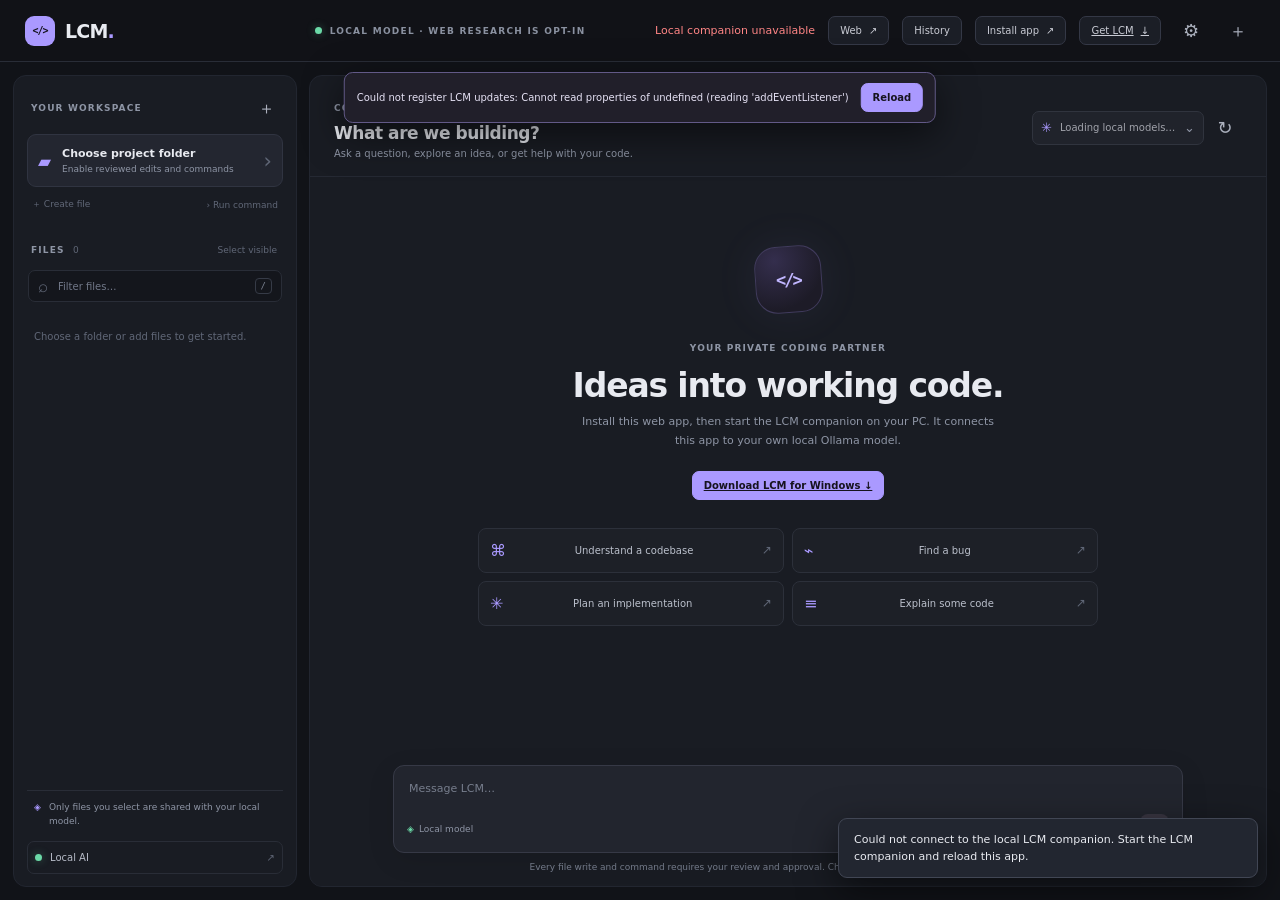
==== source/web/index.html @ 871448e9 "Publish LCM installation app Co-authored-by: Copilot App <223556219+Copilot@users.noreply.github.com" ====
<!doctype html>
<html lang="en">
  <head>
    <meta charset="utf-8">
    <meta name="viewport" content="width=device-width, initial-scale=1">
    <meta name="theme-color" content="#111318">
    <meta name="coder-token" content="__CODER_TOKEN__">
    <meta name="coder-version" content="2.6.0">
    <meta name="description" content="Install Local Coding Models (LCM), a private coding assistant that connects to Ollama on your own computer.">
    <title>Local Coding Models (LCM) — Local AI coding assistant</title>
    <link rel="icon" href="./icon.svg?v=2.6.0" type="image/svg+xml">
    <link rel="manifest" href="./manifest.webmanifest?v=2.6.0">
    <link rel="stylesheet" href="./styles.css?v=2.6.0">
    <script src="./app.js?v=2.6.0" defer></script>
  </head>
  <body>
    <div class="app-shell">
      <header class="topbar">
        <a class="brand" href="./" aria-label="Local Coding Models home">
          <span class="brand-mark" aria-hidden="true">&lt;/&gt;</span>
          <span>LCM<span class="brand-dot">.</span></span>
        </a>
        <div class="topbar-center"><span class="local-indicator"></span> LOCAL MODEL · WEB RESEARCH IS OPT-IN</div>
        <div class="topbar-actions">
          <span id="connection-label" class="connection-label">Connecting to Ollama…</span>
          <button id="web-button" class="button button-quiet" type="button">Web <span aria-hidden="true">↗</span></button>
          <button id="history-button" class="button button-quiet" type="button">History</button>
          <button id="install-button" class="button button-quiet install-button">Install app <span aria-hidden="true">↗</span></button>
          <a class="button button-quiet companion-download" href="https://vflzx.github.io/local-coding-models/downloads/LCM-2.6.0-Windows.zip">Get LCM <span aria-hidden="true">↓</span></a>
          <button id="settings-button" class="icon-button" title="Settings" aria-label="Settings">⚙</button>
          <button id="new-chat-button" class="icon-button" title="Start a new chat" aria-label="Start a new chat">＋</button>
        </div>
      </header>
      <div id="update-banner" class="update-banner" role="status" aria-live="polite" hidden>
        <span id="update-message">LCM update available.</span>
        <button id="update-action" class="button button-primary" type="button">Reload</button>
      </div>

      <main class="workspace">
        <aside class="sidebar">
          <div class="sidebar-heading">
            <span class="eyebrow">YOUR WORKSPACE</span>
            <button id="add-files-button" class="icon-button subtle" title="Add files" aria-label="Add files">＋</button>
          </div>
          <button id="open-project-button" class="project-button">
            <span class="folder-icon" aria-hidden="true">▰</span>
            <span><strong>Choose project folder</strong><small>Enable reviewed edits and commands</small></span>
            <span class="chevron" aria-hidden="true">›</span>
          </button>
          <input id="files-input" type="file" multiple hidden>
          <div id="project-name" class="project-name" hidden></div>
          <div class="project-actions">
            <button id="create-file-button" class="text-button" disabled>＋ Create file</button>
            <button id="run-command-button" class="text-button" disabled>› Run command</button>
          </div>
          <div class="file-toolbar">
            <span class="eyebrow">FILES <span id="file-total" class="count-pill">0</span></span>
            <button id="select-visible-button" class="text-button" disabled>Select visible</button>
          </div>
          <label class="search-box">
            <span aria-hidden="true">⌕</span>
            <input id="file-search" type="search" placeholder="Filter files…" autocomplete="off">
            <kbd>/</kbd>
          </label>
          <div id="file-list" class="file-list" aria-label="Project files">
            <div class="empty-files">Choose a folder or add files to get started.</div>
          </div>
          <div class="sidebar-bottom">
            <div class="context-note"><span class="lock-icon" aria-hidden="true">◈</span><span id="context-status">Only files you select are shared with your local model.</span></div>
            <button id="local-info-button" class="local-info-button"><span class="green-dot"></span> Local AI <span class="info-arrow">↗</span></button>
          </div>
        </aside>

        <section class="chat-panel" aria-label="Local Coding Models chat">
          <div class="chat-header">
            <div>
              <span class="eyebrow">CODING SESSION</span>
              <h1>What are we building?</h1>
              <p>Ask a question, explore an idea, or get help with your code.</p>
            </div>
            <div class="model-controls">
              <label class="model-picker-wrap">
                <span class="model-symbol" aria-hidden="true">✳</span>
                <select id="model-select" aria-label="Local Ollama model" disabled>
                  <option value="">Loading local models…</option>
                </select>
                <span class="select-chevron" aria-hidden="true">⌄</span>
              </label>
              <button id="refresh-models-button" class="icon-button" title="Refresh models" aria-label="Refresh models">↻</button>
            </div>
          </div>

          <div id="conversation" class="conversation" aria-live="polite">
            <div id="welcome-card" class="welcome-card">
              <div class="welcome-orbit"><span>&lt;/&gt;</span></div>
              <span class="eyebrow">YOUR PRIVATE CODING PARTNER</span>
              <h2>Ideas into working code.</h2>
              <p>Install this web app, then start the LCM companion on your PC. It connects this app to your own local Ollama model.</p>
              <a class="button button-primary companion-cta" href="https://vflzx.github.io/local-coding-models/downloads/LCM-2.6.0-Windows.zip">Download LCM for Windows ↓</a>
              <div class="suggestion-grid">
                <button class="suggestion" data-prompt="Help me understand this codebase.">⌘ <span>Understand a codebase</span><b>↗</b></button>
                <button class="suggestion" data-prompt="Review the selected files for potential bugs.">⌁ <span>Find a bug</span><b>↗</b></button>
                <button class="suggestion" data-prompt="Help me design a solution for this problem.">✳ <span>Plan an implementation</span><b>↗</b></button>
                <button class="suggestion" data-prompt="Explain this code step by step.">≡ <span>Explain some code</span><b>↗</b></button>
              </div>
            </div>
            <div id="messages" class="messages"></div>
          </div>

          <div class="composer-wrap">
            <form id="composer" class="composer">
              <textarea id="prompt-input" rows="1" placeholder="Message LCM…" aria-label="Message LCM"></textarea>
              <div class="composer-footer">
                <div class="composer-hints">
                  <span id="selected-count" class="selected-count" hidden></span>
                  <span class="privacy-hint"><span class="tiny-lock">◈</span> Local model</span>
                </div>
                <div class="composer-actions">
                  <span class="enter-hint">Enter to send <kbd>↵</kbd></span>
                  <button id="send-button" class="send-button" type="submit" aria-label="Send message" disabled><span>↑</span></button>
                </div>
              </div>
            </form>
            <p class="safety-note">Every file write and command requires your review and approval. Chat replies never run commands automatically.</p>
          </div>
        </section>
      </main>
      <div id="toast" class="toast" role="status" aria-live="polite"></div>

      <dialog id="install-dialog" class="dialog-card">
        <form method="dialog" class="dialog-close-row"><button class="icon-button" aria-label="Close">×</button></form>
        <div class="dialog-icon">↗</div><span class="eyebrow">INSTALL LCM</span>
        <h2>Local Coding Models, on your desktop.</h2>
        <p>In Microsoft Edge or Google Chrome, choose <strong>Install LCM</strong> in the address bar, or open the browser menu and select <strong>Install Local Coding Models</strong> / <strong>Install page as app</strong>. This installs the web interface from GitHub Pages.</p>
        <p>Chat, project access, and Ollama require the <a href="https://vflzx.github.io/local-coding-models/downloads/LCM-2.6.0-Windows.zip">LCM local companion</a> running on your own PC. The companion opens this app with a temporary local connection setting.</p>
        <button class="button button-primary dialog-done" value="close">Got it</button>
      </dialog>

      <dialog id="local-dialog" class="dialog-card">
        <form method="dialog" class="dialog-close-row"><button class="icon-button" aria-label="Close">×</button></form>
        <div class="dialog-icon local-dialog-icon">◈</div><span class="eyebrow">PRIVATE BY DESIGN</span>
        <h2>Your AI stays on this device.</h2>
        <p>This GitHub Pages app connects to the LCM companion running on your own computer, which talks to local Ollama. Download and start the companion before using chat or project features. Selected files go only to your local model.</p>
        <p><a href="https://vflzx.github.io/local-coding-models/downloads/LCM-2.6.0-Windows.zip">Download the free LCM Windows companion</a></p>
        <div class="local-status-card"><span class="green-dot"></span><span>Local browser app</span><strong>127.0.0.1</strong></div>
        <div class="local-status-card"><span class="green-dot"></span><span>Model connection</span><strong>Ollama</strong></div>
        <button class="button button-primary dialog-done" value="close">Sounds good</button>
      </dialog>

      <dialog id="unlock-dialog" class="dialog-card unlock-dialog">
        <form method="dialog" class="dialog-close-row"><button class="icon-button" aria-label="Close">×</button></form>
        <div class="dialog-icon">✳</div><span class="eyebrow">LOCAL UNLOCK</span>
        <h2>Enable expanded context</h2>
        <p>Enter your local unlock code. Your code is verified on this device and is never sent to Ollama.</p>
        <form id="unlock-form">
          <input id="unlock-input" type="password" autocomplete="off" placeholder="Enter code" required>
          <p id="unlock-error" class="unlock-error" hidden></p>
          <button class="button button-primary dialog-done" type="submit">Unlock context</button>
        </form>
      </dialog>

      <dialog id="settings-dialog" class="dialog-card settings-dialog">
        <form method="dialog" class="dialog-close-row"><button class="icon-button" aria-label="Close settings">×</button></form>
        <div class="dialog-icon">⚙</div><span class="eyebrow">LCM SETTINGS</span>
        <h2>Settings</h2>
        <section class="settings-section">
          <h3>GitHub profile</h3>
          <p>Connect with GitHub’s OAuth device flow to show your profile in this local session. This does not create or sign you into an LCM account and does not grant repository access. LCM never asks for your GitHub password or retains an access token. Sign-in traffic goes to GitHub.com; model requests and selected files remain local. Disconnect clears the local profile label; revoke the OAuth App in <a href="https://github.com/settings/applications" target="_blank" rel="noopener noreferrer">GitHub settings</a> to revoke authorization.</p>
          <label class="field-label" for="github-client-id">GitHub OAuth App client ID</label>
          <input id="github-client-id" autocomplete="off" spellcheck="false" placeholder="Public client ID (not a secret)">
          <p id="github-setup-note" class="settings-status">Use an OAuth App with device flow enabled. Create one in <a href="https://github.com/settings/developers" target="_blank" rel="noopener noreferrer">GitHub Developer settings</a>; enter only its public client ID here. If LCM is preconfigured, you can connect without entering this value.</p>
          <label class="github-email-consent"><input id="github-email-consent" type="checkbox"> Also share my primary verified GitHub email for this local session (adds the <code>user:email</code> permission).</label>
          <div class="settings-actions">
            <button id="github-connect-button" class="button button-primary" type="button">Connect GitHub</button>
            <button id="github-disconnect-button" class="button" type="button" hidden>Disconnect</button>
          </div>
          <p id="github-status" class="settings-status" role="status">No GitHub profile linked.</p>
          <div id="github-device-step" class="github-device-step" hidden>
            <p>Open GitHub’s official verification page and enter this one-time code:</p>
            <code id="github-user-code" class="github-user-code"></code>
            <a id="github-verify-link" class="button" href="https://github.com/login/device" target="_blank" rel="noopener noreferrer">Open GitHub verification ↗</a>
            <button id="github-cancel-button" class="text-button" type="button">Cancel sign-in</button>
          </div>
        </section>
        <section class="settings-section">
          <h3>Plans</h3>
          <div class="plan-card">
            <div><strong>More storage</strong><small>USD $7 monthly</small></div>
            <button class="button" type="button" disabled>Checkout unavailable</button>
          </div>
          <div class="plan-card">
            <div><strong>Infinite plan</strong><small>USD $25 one-time. Removes LCM's app-side context limits; the selected model and device still impose limits.</small></div>
            <button class="button" type="button" disabled>Checkout unavailable</button>
          </div>
          <p class="settings-status">Payments are not configured. No checkout or payment collection is active.</p>
        </section>
        <section class="settings-section">
          <h3>Redeem a local plan code</h3>
          <p>Codes are checked and saved on this device. Expanded context does not increase your model's context window or hardware capacity.</p>
          <form id="settings-unlock-form" class="settings-actions">
            <input id="settings-unlock-input" type="password" autocomplete="off" placeholder="Enter code" required>
            <button class="button button-primary" type="submit">Redeem</button>
          </form>
          <p id="settings-unlock-status" class="settings-status" role="status">No expanded-context code redeemed.</p>
        </section>
      </dialog>

      <dialog id="history-dialog" class="dialog-card settings-dialog">
        <form method="dialog" class="dialog-close-row"><button class="icon-button" aria-label="Close history">×</button></form>
        <div class="dialog-icon">◷</div><span class="eyebrow">ON THIS DEVICE</span>
        <h2>Chats &amp; projects</h2>
        <p>Chat transcripts and recent project paths are saved locally in this browser. Project files stay in their folders; selected file and web-page contents are not copied into chat history.</p>
        <section class="settings-section">
          <h3>Recent chats</h3>
          <div id="chat-history-list" class="history-list"></div>
        </section>
        <section class="settings-section">
          <h3>Recent projects</h3>
          <div id="recent-project-list" class="history-list"></div>
        </section>
      </dialog>

      <dialog id="web-dialog" class="dialog-card settings-dialog web-dialog">
        <form method="dialog" class="dialog-close-row"><button class="icon-button" aria-label="Close web research">×</button></form>
        <div class="dialog-icon">⌕</div><span class="eyebrow">WEB RESEARCH · READ ONLY</span>
        <h2>Search the web</h2>
        <p>Search queries go to DuckDuckGo, and pages you choose to read are fetched from their websites. This is external internet traffic; prompts and Ollama inference stay local. LCM only reads public HTTPS pages: it does not click page controls, submit forms, run page scripts, or sign in to websites.</p>
        <form id="web-search-form" class="web-search-form">
          <input id="web-search-input" autocomplete="off" placeholder="Search public web pages" aria-label="Web search query" required>
          <button id="web-search-submit" class="button button-primary" type="submit">Search</button>
        </form>
        <p id="web-status" class="settings-status" role="status">Search only when you press Search.</p>
        <div id="web-results" class="web-results"></div>
        <section id="web-reader" class="web-reader" hidden>
          <div class="web-reader-header">
            <div><h3 id="web-page-title"></h3><a id="web-page-url" target="_blank" rel="noopener noreferrer"></a></div>
            <label class="web-context-toggle"><input id="web-include-checkbox" type="checkbox"> Include in chat context</label>
          </div>
          <pre id="web-page-content" class="web-page-content"></pre>
        </section>
      </dialog>

      <dialog id="file-dialog" class="dialog-card editor-dialog">
        <form method="dialog" class="dialog-close-row"><button class="icon-button" aria-label="Close">×</button></form>
        <div class="dialog-icon">✎</div><span class="eyebrow">PROJECT FILE</span>
        <h2 id="file-dialog-title">Edit file</h2>
        <form id="file-form">
          <label class="field-label" for="file-path-input">Project-relative path</label>
          <input id="file-path-input" autocomplete="off" required>
          <label class="field-label" for="file-content-input">File content</label>
          <textarea id="file-content-input" rows="12" spellcheck="false"></textarea>
          <p class="dialog-note">The file is not written until you review the exact patch and approve it.</p>
          <button class="button button-primary dialog-done" type="submit">Review changes</button>
        </form>
      </dialog>

      <dialog id="file-review-dialog" class="dialog-card review-dialog">
        <form method="dialog" class="dialog-close-row"><button class="icon-button" aria-label="Close">×</button></form>
        <div class="dialog-icon">⌁</div><span class="eyebrow">REVIEW REQUIRED</span>
        <h2>Approve file change?</h2>
        <p id="file-review-path" class="review-target"></p>
        <pre id="file-diff" class="review-preview"></pre>
        <p id="file-review-error" class="action-error" hidden></p>
        <div class="review-actions">
          <button id="file-cancel-button" class="button" type="button">Cancel</button>
          <button id="file-approve-button" class="button button-primary" type="button">Approve &amp; save</button>
        </div>
      </dialog>

      <dialog id="command-dialog" class="dialog-card editor-dialog">
        <form method="dialog" class="dialog-close-row"><button class="icon-button" aria-label="Close">×</button></form>
        <div class="dialog-icon">›_</div><span class="eyebrow">LOCAL COMMAND</span>
        <h2>Run a project command</h2>
        <p>Commands are typed by you and run only after a separate review. Commands suggested in chat are never executed automatically.</p>
        <form id="command-form">
          <label class="field-label" for="command-input">Command</label>
          <input id="command-input" autocomplete="off" placeholder="python -m pytest" required>
          <p id="command-error" class="action-error" hidden></p>
          <button class="button button-primary dialog-done" type="submit">Review command</button>
        </form>
      </dialog>

      <dialog id="command-review-dialog" class="dialog-card review-dialog">
        <form method="dialog" class="dialog-close-row"><button class="icon-button" aria-label="Close">×</button></form>
        <div class="dialog-icon">!</div><span class="eyebrow">REVIEW REQUIRED</span>
        <h2 id="command-review-title">Approve command?</h2>
        <p class="field-label">Command</p>
        <pre id="command-preview" class="review-preview command-preview"></pre>
        <p class="field-label">Working folder</p>
        <pre id="command-cwd" class="review-target"></pre>
        <p id="command-review-error" class="action-error" hidden></p>
        <pre id="command-result" class="command-result" hidden></pre>
        <div class="review-actions">
          <button id="command-cancel-button" class="button" type="button">Cancel</button>
          <button id="command-approve-button" class="button button-primary" type="button">Approve &amp; run</button>
        </div>
      </dialog>
    </div>
  </body>
</html>
---- source/web/styles.css ----
:root {
  color-scheme: dark;
  --bg: #111318;
  --panel: #191c23;
  --panel-raised: #1e2129;
  --panel-soft: #222630;
  --line: #292d37;
  --text: #e8eaf0;
  --muted: #8e95a5;
  --faint: #606777;
  --accent: #aa99ff;
  --accent-bright: #c1b6ff;
  --green: #6bd9a7;
  --red: #ff8585;
  font-family: Inter, "Segoe UI", system-ui, -apple-system, sans-serif;
}

* { box-sizing: border-box; }
[hidden] { display: none !important; }
body { margin: 0; min-width: 360px; min-height: 100vh; background: var(--bg); color: var(--text); }
button, input, textarea, select { font: inherit; }
button { color: inherit; }
.app-shell { display: flex; flex-direction: column; min-height: 100vh; height: 100vh; overflow: hidden; }
.topbar { height: 62px; flex: 0 0 62px; display: flex; align-items: center; padding: 0 25px; border-bottom: 1px solid var(--line); background: rgba(17,19,24,.94); gap: 20px; }
.brand { display: inline-flex; align-items: center; gap: 10px; min-width: 220px; color: var(--text); text-decoration: none; font-size: 19px; font-weight: 720; letter-spacing: -.8px; }
.brand-mark { display: grid; place-items: center; width: 30px; height: 30px; border-radius: 9px; color: #14131d; background: var(--accent); font: 800 10px/1 ui-monospace, monospace; letter-spacing: -1px; }
.brand-dot { color: var(--accent); }
.topbar-center { display: flex; align-items: center; gap: 8px; margin: auto; color: #8a91a0; font-size: 9px; font-weight: 720; letter-spacing: 1.25px; }
.local-indicator, .green-dot { width: 7px; height: 7px; display: inline-block; flex: 0 0 7px; border-radius: 99px; background: var(--green); box-shadow: 0 0 9px #6bd9a75b; }
.topbar-actions { display: flex; align-items: center; justify-content: flex-end; gap: 13px; min-width: 260px; }
.connection-label { color: var(--muted); font-size: 11px; }
.connection-label.ready { color: var(--green); }.connection-label.error { color: var(--red); }
.workspace { display: grid; grid-template-columns: 284px minmax(0,1fr); gap: 0; min-height: 0; flex: 1; padding: 13px; }
.sidebar, .chat-panel { background: var(--panel); border: 1px solid #222630; border-radius: 13px; }
.sidebar { display: flex; flex-direction: column; min-height: 0; padding: 18px 13px 12px; }
.sidebar-heading, .file-toolbar { display: flex; align-items: center; justify-content: space-between; padding: 0 4px; }
.eyebrow { color: var(--muted); font-size: 9px; font-weight: 750; letter-spacing: 1.15px; }
.icon-button { display: inline-grid; place-items: center; width: 34px; height: 34px; border: 1px solid transparent; border-radius: 8px; background: transparent; color: #abb0bd; cursor: pointer; font-size: 18px; transition: background .16s ease, color .16s ease, border-color .16s ease; }
.icon-button:hover:not(:disabled) { background: var(--panel-soft); color: white; border-color: #343946; }
.icon-button:disabled { opacity: .4; cursor: default; }.icon-button.subtle { width: 28px; height: 28px; font-size: 17px; }
.project-button { display: flex; align-items: center; gap: 11px; width: 100%; margin-top: 12px; padding: 12px 10px; text-align: left; background: #232630; border: 1px solid #303441; border-radius: 9px; cursor: pointer; transition: background .16s ease, border-color .16s ease; }
.project-button:hover { background: #2a2e3a; border-color: #484456; }
.folder-icon { color: var(--accent); font-size: 17px; }.project-button strong, .project-button small { display: block; }.project-button strong { font-size: 11px; font-weight: 650; }.project-button small { margin-top: 4px; color: var(--muted); font-size: 9px; }.chevron { margin-left: auto; color: var(--faint); font-size: 21px; }
.project-name { padding: 10px 6px 12px; overflow: hidden; color: var(--muted); font-size: 10px; text-overflow: ellipsis; white-space: nowrap; }
.file-toolbar { margin-top: 25px; }.count-pill { margin-left: 4px; color: var(--faint); font-weight: 500; letter-spacing: 0; }
.text-button { padding: 4px 2px; color: var(--accent); background: transparent; border: 0; font-size: 9px; cursor: pointer; }.text-button:disabled { color: var(--faint); cursor: default; }
.search-box { display: flex; align-items: center; gap: 8px; height: 32px; margin: 11px 1px 9px; padding: 0 9px; color: var(--faint); background: #14161c; border: 1px solid #292d37; border-radius: 7px; }
.search-box span { font-size: 17px; }.search-box input { width: 100%; min-width: 0; color: var(--text); background: transparent; border: 0; outline: 0; font-size: 10px; }.search-box input::placeholder { color: #717888; }.search-box kbd, .enter-hint kbd { padding: 2px 5px; border: 1px solid #363b47; border-radius: 4px; color: #7d8493; font: 9px ui-monospace, monospace; }
.file-list { min-height: 0; flex: 1; overflow: auto; padding: 2px 0; scrollbar-color: #363b46 transparent; scrollbar-width: thin; }
.empty-files { padding: 15px 7px; color: var(--faint); font-size: 10px; line-height: 1.7; }
.file-row { display: flex; align-items: center; gap: 8px; min-height: 30px; padding: 3px 6px; border-radius: 6px; cursor: pointer; }.file-row:hover { background: #222630; }.file-row input { accent-color: var(--accent); width: 13px; height: 13px; margin: 0; cursor: pointer; }.file-symbol { width: 14px; color: #9c8bda; text-align: center; font: 10px ui-monospace, monospace; }.file-name { min-width: 0; overflow: hidden; color: #c2c6d0; font-size: 10px; text-overflow: ellipsis; white-space: nowrap; }.file-row.selected .file-name { color: var(--text); }
.sidebar-bottom { padding-top: 10px; }.context-note { display: flex; align-items: flex-start; gap: 8px; padding: 10px 7px 12px; border-top: 1px solid var(--line); color: var(--muted); font-size: 9px; line-height: 1.55; }.lock-icon { color: var(--accent); }
.local-info-button { display: flex; align-items: center; gap: 8px; width: 100%; padding: 10px 7px; text-align: left; background: transparent; border: 1px solid #292d37; border-radius: 7px; color: #b6bbc7; font-size: 10px; cursor: pointer; }.local-info-button:hover { background: #20232b; }.info-arrow { margin-left: auto; color: var(--faint); }
.chat-panel { display: flex; flex-direction: column; min-width: 0; margin-left: 12px; overflow: hidden; }
.chat-header { display: flex; justify-content: space-between; align-items: center; gap: 16px; padding: 20px 24px 17px; border-bottom: 1px solid #252933; }.chat-header h1 { margin: 8px 0 5px; font-size: 17px; font-weight: 650; letter-spacing: -.45px; }.chat-header p { margin: 0; color: var(--muted); font-size: 10px; }.model-controls { display: flex; align-items: center; gap: 4px; }.model-picker-wrap { position: relative; display: flex; align-items: center; min-width: 172px; height: 34px; padding: 0 8px; border: 1px solid #30343e; border-radius: 7px; background: #20232b; }.model-symbol { color: var(--accent); font-size: 13px; }.model-picker-wrap select { width: 100%; padding: 0 18px 0 8px; appearance: none; border: 0; outline: 0; color: #d7d9e1; background: transparent; font-size: 10px; }.model-picker-wrap select option { color: var(--text); background: var(--panel); }.select-chevron { position: absolute; right: 8px; pointer-events: none; color: var(--muted); font-size: 13px; }
.conversation { position: relative; display: flex; flex-direction: column; flex: 1; min-height: 0; overflow: auto; scrollbar-color: #363b46 transparent; scrollbar-width: thin; }
.welcome-card { width: min(620px, calc(100% - 40px)); margin: auto; padding: 20px 0 30px; text-align: center; }.welcome-orbit { display: grid; place-items: center; width: 67px; height: 67px; margin: 0 auto 23px; border: 1px solid #413b5d; border-radius: 22px; background: radial-gradient(circle at 30% 20%, #342e4d, #1d1b27 72%); box-shadow: 0 0 48px #aa99ff12; transform: rotate(-4deg); }.welcome-orbit span { color: var(--accent-bright); font: 750 17px ui-monospace, monospace; letter-spacing: -2px; transform: rotate(4deg); }.welcome-card h2 { margin: 11px 0 8px; font-size: clamp(24px, 3vw, 33px); font-weight: 620; letter-spacing: -1.15px; }.welcome-card > p { max-width: 420px; margin: 0 auto; color: var(--muted); font-size: 11px; line-height: 1.7; }.suggestion-grid { display: grid; grid-template-columns: 1fr 1fr; gap: 8px; margin-top: 28px; text-align: left; }.suggestion { display: flex; align-items: center; gap: 10px; min-width: 0; padding: 12px 11px; border: 1px solid #2c303a; border-radius: 8px; color: var(--accent); background: #1d2027; cursor: pointer; transition: border-color .15s, background .15s; }.suggestion:hover { border-color: #625987; background: #24232d; }.suggestion span { flex: 1; color: #bbc0cc; font-size: 10px; }.suggestion b { color: var(--faint); font-size: 12px; font-weight: 400; }
.messages { width: min(790px, calc(100% - 48px)); margin: 0 auto; padding: 20px 0 30px; }.message { margin: 0 0 22px; }.message-role { margin: 0 0 7px; color: var(--accent); font-size: 9px; font-weight: 750; letter-spacing: 1px; }.message.assistant .message-role { color: var(--green); }.message-body { color: #d7d9e1; font-size: 12px; line-height: 1.8; white-space: pre-wrap; overflow-wrap: anywhere; }.message-body.error { color: #ffaaaa; }.typing-dots { color: var(--muted); animation: pulse 1s infinite alternate; }@keyframes pulse { to { opacity: .4; } }
.composer-wrap { flex: 0 0 auto; padding: 10px 24px 14px; background: linear-gradient(180deg, #191c2300, #191c23 22%); }.composer { width: min(790px, 100%); margin: 0 auto; padding: 12px 13px 9px; border: 1px solid #363946; border-radius: 11px; background: #22252e; box-shadow: 0 7px 28px #00000018; transition: border-color .15s, box-shadow .15s; }.composer:focus-within { border-color: #635b80; box-shadow: 0 0 0 2px #aa99ff0d; }.composer textarea { display: block; width: 100%; max-height: 180px; min-height: 31px; resize: none; border: 0; outline: 0; color: var(--text); background: transparent; font-size: 11px; line-height: 1.6; }.composer textarea::placeholder { color: #777e8d; }.composer-footer, .composer-hints, .composer-actions { display: flex; align-items: center; }.composer-footer { justify-content: space-between; margin-top: 5px; }.composer-hints { gap: 11px; }.privacy-hint, .selected-count, .enter-hint { color: var(--muted); font-size: 9px; }.privacy-hint { display: flex; align-items: center; gap: 5px; }.tiny-lock { color: var(--green); }.selected-count { color: var(--accent-bright); }.composer-actions { gap: 12px; }.enter-hint kbd { margin-left: 3px; }.send-button { display: grid; place-items: center; width: 29px; height: 29px; border: 0; border-radius: 8px; color: #17141e; background: var(--accent); font-size: 19px; cursor: pointer; transition: background .15s, transform .15s; }.send-button:hover:not(:disabled) { background: var(--accent-bright); transform: translateY(-1px); }.send-button:disabled { color: #747080; background: #383541; cursor: default; }.safety-note { width: min(790px, 100%); margin: 9px auto 0; text-align: center; color: #737a89; font-size: 9px; }
.button { display: inline-flex; align-items: center; justify-content: center; gap: 7px; padding: 8px 11px; border: 1px solid #3a3e49; border-radius: 7px; color: #c9cbd4; background: #22252e; font-size: 10px; cursor: pointer; }.button:hover { border-color: #625987; color: white; }.button-primary { border-color: var(--accent); color: #16131e; background: var(--accent); font-weight: 680; }.button-primary:hover { color: #16131e; background: var(--accent-bright); }.button-quiet { border-color: #343846; background: #1b1e26; }
.toast { position: fixed; z-index: 5; right: 22px; bottom: 22px; max-width: min(420px, calc(100vw - 32px)); padding: 12px 15px; border: 1px solid #414654; border-radius: 9px; background: #222630; box-shadow: 0 12px 38px #0008; color: var(--text); font-size: 11px; line-height: 1.55; opacity: 0; pointer-events: none; transform: translateY(8px); transition: opacity .2s, transform .2s; }.toast.show { opacity: 1; transform: translateY(0); }
.update-banner { position: fixed; z-index: 20; top: 72px; left: 50%; display: flex; align-items: center; gap: 12px; max-width: calc(100vw - 24px); padding: 10px 12px; border: 1px solid #625987; border-radius: 9px; background: #211f2a; box-shadow: 0 12px 38px #0008; color: #e6e2f5; font-size: 10px; transform: translateX(-50%); }
.update-banner[hidden] { display: none !important; }
.update-banner .button { flex: 0 0 auto; }
.dialog-card { width: min(430px, calc(100% - 30px)); padding: 25px; border: 1px solid #393d49; border-radius: 14px; background: #1b1e26; color: var(--text); box-shadow: 0 24px 80px #0009; }.dialog-card::backdrop { background: #07080bb8; backdrop-filter: blur(5px); }.dialog-close-row { display: flex; justify-content: flex-end; margin: -13px -13px 8px 0; }.dialog-icon { display: grid; place-items: center; width: 38px; height: 38px; margin-bottom: 17px; border: 1px solid #49425f; border-radius: 12px; color: var(--accent); background: #292536; font-size: 18px; }.local-dialog-icon { color: var(--green); border-color: #345744; background: #1f3029; }.dialog-card h2 { margin: 9px 0; font-size: 22px; letter-spacing: -.7px; }.dialog-card p { margin: 0 0 17px; color: #a7adba; font-size: 11px; line-height: 1.8; }.dialog-card strong { color: #e4e6ed; }.dialog-done { width: 100%; margin-top: 6px; padding: 10px; }.local-status-card { display: flex; align-items: center; gap: 9px; margin-top: 8px; padding: 11px; border: 1px solid #303540; border-radius: 7px; color: #b8bdc9; font-size: 10px; }.local-status-card strong { margin-left: auto; color: var(--green); font-size: 10px; font-weight: 560; }.unlock-dialog input { width: 100%; margin-bottom: 7px; padding: 11px 12px; outline: 0; border: 1px solid #393e49; border-radius: 7px; color: var(--text); background: #111318; font-size: 12px; }.unlock-dialog input:focus { border-color: #7669a5; }.unlock-error { margin: 0 0 8px !important; color: var(--red) !important; }
@media (max-width: 760px) { .topbar { height: 54px; flex-basis: 54px; padding: 0 13px; }.brand { min-width: 0; }.topbar-center { display: none; }.topbar-actions { min-width: 0; margin-left: auto; gap: 5px; }.connection-label { max-width: 140px; overflow: hidden; font-size: 9px; text-overflow: ellipsis; white-space: nowrap; }.workspace { display: flex; flex-direction: column; padding: 7px; }.sidebar { flex: 0 0 auto; max-height: 41vh; padding: 11px; }.project-button { margin-top: 8px; padding: 9px; }.file-toolbar { margin-top: 13px; }.file-list { min-height: 36px; max-height: 105px; }.sidebar-bottom { display: none; }.chat-panel { flex: 1; min-height: 0; margin: 8px 0 0; }.chat-header { padding: 12px 13px; }.chat-header h1 { font-size: 15px; }.chat-header p { max-width: 210px; font-size: 9px; }.model-picker-wrap { min-width: 36px; max-width: 145px; }.model-picker-wrap select { min-width: 0; }.model-controls { gap: 0; }.model-controls .icon-button { width: 30px; }.welcome-card { padding: 14px 0; }.welcome-orbit { width: 53px; height: 53px; margin-bottom: 15px; border-radius: 18px; }.suggestion-grid { gap: 6px; margin-top: 18px; }.suggestion { gap: 6px; padding: 10px 7px; }.suggestion span { font-size: 9px; }.messages { width: calc(100% - 28px); }.composer-wrap { padding: 8px 11px 9px; }.safety-note { font-size: 8px; }.install-button { padding: 7px; font-size: 9px; } }
.companion-download { white-space: nowrap; }
.companion-cta { margin-top: 20px; }
@media (max-width: 760px) { .companion-download { display: none; } }
@media (max-width: 420px) { .connection-label { display: none; }.suggestion-grid { grid-template-columns: 1fr; }.chat-header p { max-width: 175px; }.model-picker-wrap { max-width: 125px; }.sidebar { max-height: 36vh; } }

.project-actions { display: flex; justify-content: space-between; gap: 5px; margin: 6px 4px 0; }
.project-actions .text-button { padding: 5px 1px; }
.project-actions .text-button:disabled { color: var(--faint); cursor: default; }
.file-row { min-width: 0; }
.file-edit-button { flex: 0 0 auto; padding: 3px 6px; border: 1px solid #393d49; border-radius: 5px; color: var(--accent-bright); background: #222630; font-size: 9px; cursor: pointer; }
.file-edit-button:hover { border-color: #72679a; background: #302d3b; }
.file-row:not(:hover):not(:focus-within) .file-edit-button { opacity: .7; }
.editor-dialog, .review-dialog { max-height: min(88vh, 850px); overflow: auto; }
.field-label { display: block; margin: 12px 0 6px; color: #b7bdc9; font-size: 10px; font-weight: 650; }
.editor-dialog input, .editor-dialog textarea { display: block; width: 100%; padding: 10px 11px; outline: 0; border: 1px solid #393e49; border-radius: 7px; color: var(--text); background: #111318; font-size: 11px; }
.editor-dialog input:focus, .editor-dialog textarea:focus { border-color: #7669a5; }
.editor-dialog textarea { min-height: 220px; resize: vertical; font: 11px/1.6 ui-monospace, Consolas, monospace; }
.dialog-note { margin: 10px 0 4px !important; }
.review-target { overflow-wrap: anywhere; color: #d3d5de !important; font: 11px/1.6 ui-monospace, Consolas, monospace; }
.review-preview, .command-result { max-height: 42vh; overflow: auto; padding: 12px; border: 1px solid #323743; border-radius: 7px; color: #d5d8e2; background: #111318; font: 10px/1.6 ui-monospace, Consolas, monospace; white-space: pre-wrap; overflow-wrap: anywhere; }
.review-preview { color: #c9c4e3; }
.command-preview { color: #e3dba7; }
.command-result { color: #c5d9cd; }
.action-error { color: #ffaaaa !important; }
.review-actions { display: flex; justify-content: flex-end; gap: 8px; margin-top: 14px; }
.review-actions .button { min-width: 100px; }
.button:disabled { opacity: .55; cursor: wait; }
.public-setup-link { color: var(--accent-bright); text-underline-offset: 2px; }
@media (max-width: 760px) {
  .project-actions { margin-top: 3px; }
  .editor-dialog textarea { min-height: 170px; }
  .review-preview, .command-result { max-height: 34vh; }
}
.settings-dialog { max-height: min(90vh, 900px); overflow: auto; }
.settings-section { margin-top: 18px; padding-top: 14px; border-top: 1px solid var(--line); }
.settings-section h3 { margin: 0 0 8px; color: #e1e3ea; font-size: 13px; font-weight: 650; }
.settings-section > p { margin-bottom: 10px; }
.settings-section input { width: 100%; padding: 10px 11px; outline: 0; border: 1px solid #393e49; border-radius: 7px; color: var(--text); background: #111318; font-size: 11px; }
.settings-section input:focus { border-color: #7669a5; }
.settings-actions { display: flex; align-items: center; gap: 8px; margin-top: 10px; }
.settings-status { margin: 8px 0 0 !important; color: #a7adba; font-size: 10px !important; }
.github-device-step { display: grid; gap: 9px; margin-top: 12px; padding: 12px; border: 1px solid #343946; border-radius: 8px; background: #15171e; }
.github-device-step p { margin: 0 !important; }
.github-email-consent { display: flex; align-items: flex-start; gap: 8px; margin-top: 12px; color: #b7bdc9; font-size: 10px; line-height: 1.6; }
.github-email-consent input { flex: 0 0 auto; width: 13px; height: 13px; margin: 1px 0 0; accent-color: var(--accent); }
.github-email-consent code { color: var(--accent-bright); font-size: 9px; }
.github-user-code { display: block; padding: 10px; border: 1px dashed #71669a; border-radius: 6px; color: var(--accent-bright); background: #211f2a; text-align: center; font: 700 20px/1.2 ui-monospace, Consolas, monospace; letter-spacing: 3px; }
.github-device-step a { width: fit-content; color: #d7d2ef; text-decoration: none; }
.plan-card { display: flex; align-items: center; justify-content: space-between; gap: 12px; margin-top: 8px; padding: 11px; border: 1px solid #303540; border-radius: 8px; background: #15171e; }
.plan-card strong, .plan-card small { display: block; }
.plan-card strong { color: #e2e4eb; font-size: 11px; }
.plan-card small { max-width: 235px; margin-top: 4px; color: var(--muted); font-size: 9px; line-height: 1.5; }
.plan-card .button { flex: 0 0 auto; font-size: 9px; }
.plan-card .button:disabled { color: #878b96; border-color: #303540; background: #20232b; opacity: 1; cursor: not-allowed; }
.settings-actions input { min-width: 0; flex: 1; }
.history-list { display: grid; max-height: 240px; gap: 6px; overflow: auto; }
.history-item { display: flex; flex-direction: column; gap: 5px; width: 100%; padding: 10px; overflow: hidden; border: 1px solid #303540; border-radius: 7px; color: #d7d9e1; background: #15171e; text-align: left; cursor: pointer; }
.history-item:hover { border-color: #625987; background: #20232b; }
.history-item strong, .history-item small { overflow: hidden; text-overflow: ellipsis; white-space: nowrap; }
.history-item strong { font-size: 10px; font-weight: 600; }
.history-item small { color: var(--muted); font-size: 9px; }
.web-dialog { width: min(760px, calc(100% - 30px)); }
.web-search-form { display: flex; gap: 8px; margin: 14px 0 8px; }
.web-search-form input { min-width: 0; flex: 1; padding: 10px 11px; outline: 0; border: 1px solid #393e49; border-radius: 7px; color: var(--text); background: #111318; font-size: 11px; }
.web-search-form input:focus { border-color: #7669a5; }
.web-results { display: grid; max-height: 250px; gap: 8px; overflow: auto; }
.web-result { display: grid; grid-template-columns: minmax(0, 1fr) auto; gap: 6px 12px; padding: 10px; border: 1px solid #303540; border-radius: 7px; background: #15171e; }
.web-result strong { overflow: hidden; text-overflow: ellipsis; white-space: nowrap; font-size: 10px; }
.web-result a { color: var(--accent-bright); font-size: 9px; }
.web-result p { grid-column: 1 / -1; margin: 0 !important; color: var(--muted); font-size: 10px !important; }
.web-result .button { justify-self: start; grid-column: 1 / -1; }
.web-reader { margin-top: 15px; padding-top: 14px; border-top: 1px solid var(--line); }
.web-reader-header { display: flex; align-items: flex-start; justify-content: space-between; gap: 12px; }
.web-reader-header h3 { margin: 0 0 5px; font-size: 12px; }
.web-reader-header a { color: var(--accent-bright); font-size: 9px; overflow-wrap: anywhere; }
.web-context-toggle { display: flex; align-items: center; gap: 6px; flex: 0 0 auto; color: #c5c8d2; font-size: 9px; }
.web-context-toggle input { accent-color: var(--accent); }
.web-page-content { max-height: 260px; margin-top: 10px; padding: 11px; overflow: auto; border: 1px solid #303540; border-radius: 7px; color: #c9cdd7; background: #111318; font: 10px/1.65 ui-monospace, Consolas, monospace; white-space: pre-wrap; overflow-wrap: anywhere; }
@media (max-width: 480px) {
  .web-reader-header { flex-direction: column; }
  .web-search-form .button { padding: 8px; }
}
@media (max-width: 480px) {
  .plan-card { align-items: flex-start; flex-direction: column; }
  .plan-card small { max-width: none; }
}
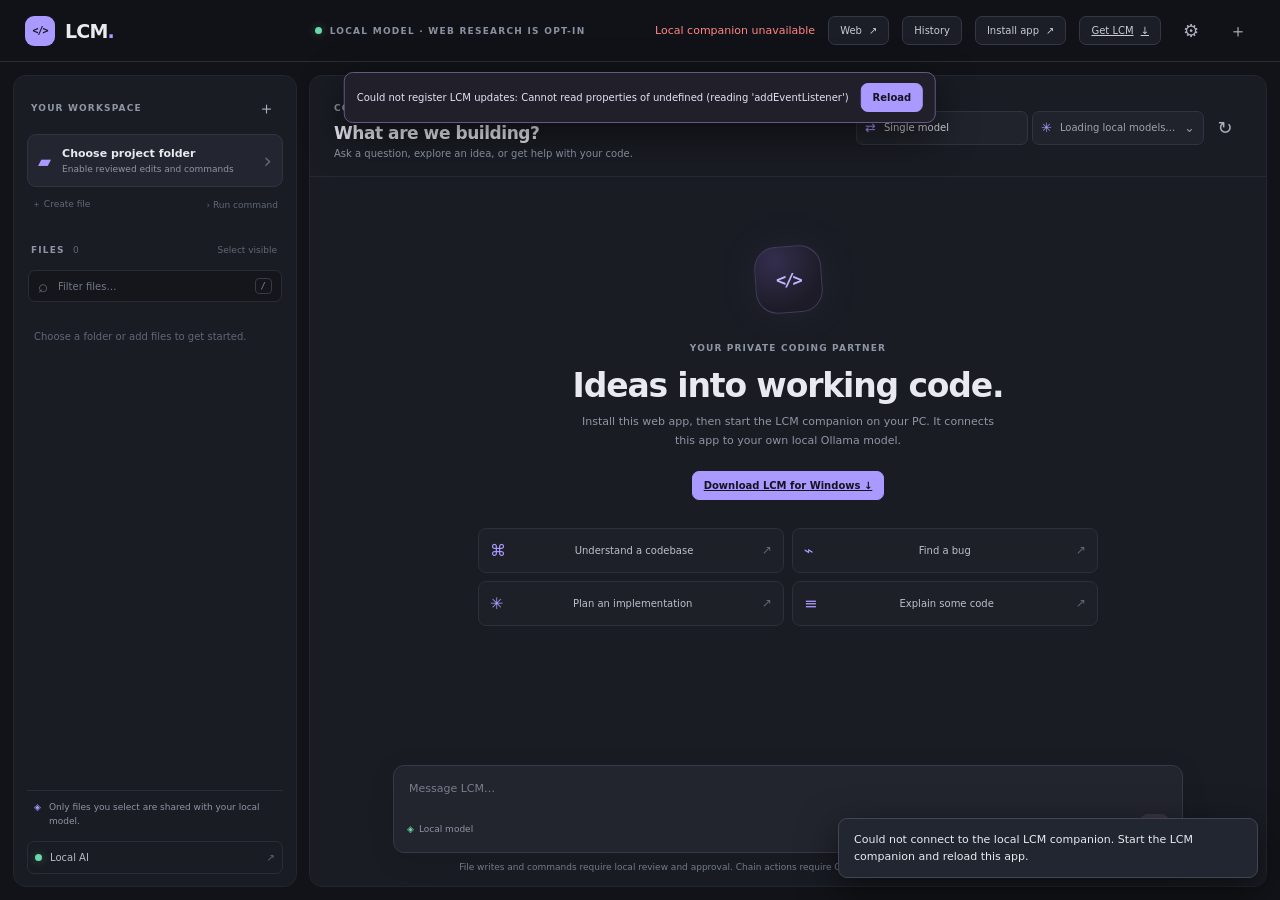
==== commit d23a0373: "Release LCM 2.7.0 chain workflow and Windows companion" ====
--- a/source/web/index.html
+++ b/source/web/index.html
@@ -5,13 +5,13 @@
     <meta name="viewport" content="width=device-width, initial-scale=1">
     <meta name="theme-color" content="#111318">
     <meta name="coder-token" content="__CODER_TOKEN__">
-    <meta name="coder-version" content="2.6.0">
+    <meta name="coder-version" content="2.7.0">
     <meta name="description" content="Install Local Coding Models (LCM), a private coding assistant that connects to Ollama on your own computer.">
     <title>Local Coding Models (LCM) — Local AI coding assistant</title>
-    <link rel="icon" href="./icon.svg?v=2.6.0" type="image/svg+xml">
-    <link rel="manifest" href="./manifest.webmanifest?v=2.6.0">
-    <link rel="stylesheet" href="./styles.css?v=2.6.0">
-    <script src="./app.js?v=2.6.0" defer></script>
+    <link rel="icon" href="./icon.svg?v=2.7.0" type="image/svg+xml">
+    <link rel="manifest" href="./manifest.webmanifest?v=2.7.0">
+    <link rel="stylesheet" href="./styles.css?v=2.7.0">
+    <script src="./app.js?v=2.7.0" defer></script>
   </head>
   <body>
     <div class="app-shell">
@@ -26,7 +26,7 @@
           <button id="web-button" class="button button-quiet" type="button">Web <span aria-hidden="true">↗</span></button>
           <button id="history-button" class="button button-quiet" type="button">History</button>
           <button id="install-button" class="button button-quiet install-button">Install app <span aria-hidden="true">↗</span></button>
-          <a class="button button-quiet companion-download" href="https://vflzx.github.io/local-coding-models/downloads/LCM-2.6.0-Windows.zip">Get LCM <span aria-hidden="true">↓</span></a>
+          <a class="button button-quiet companion-download" href="https://vflzx.github.io/local-coding-models-install/downloads/LCM-2.7.0-Windows.zip">Get LCM <span aria-hidden="true">↓</span></a>
           <button id="settings-button" class="icon-button" title="Settings" aria-label="Settings">⚙</button>
           <button id="new-chat-button" class="icon-button" title="Start a new chat" aria-label="Start a new chat">＋</button>
         </div>
@@ -80,12 +80,20 @@
             </div>
             <div class="model-controls">
               <label class="model-picker-wrap">
+                <span class="model-symbol" aria-hidden="true">⇄</span>
+                <select id="workflow-select" aria-label="Workflow"><option value="single">Single model</option><option value="chain">Chain (small → large)</option></select>
+              </label>
+              <label class="model-picker-wrap">
                 <span class="model-symbol" aria-hidden="true">✳</span>
                 <select id="model-select" aria-label="Local Ollama model" disabled>
                   <option value="">Loading local models…</option>
                 </select>
                 <span class="select-chevron" aria-hidden="true">⌄</span>
               </label>
+              <label class="model-picker-wrap" id="large-model-wrap" hidden>
+                <span class="model-symbol" aria-hidden="true">✦</span>
+                <select id="large-model-select" aria-label="Large Chain model" disabled></select>
+              </label>
               <button id="refresh-models-button" class="icon-button" title="Refresh models" aria-label="Refresh models">↻</button>
             </div>
           </div>
@@ -96,7 +104,7 @@
               <span class="eyebrow">YOUR PRIVATE CODING PARTNER</span>
               <h2>Ideas into working code.</h2>
               <p>Install this web app, then start the LCM companion on your PC. It connects this app to your own local Ollama model.</p>
-              <a class="button button-primary companion-cta" href="https://vflzx.github.io/local-coding-models/downloads/LCM-2.6.0-Windows.zip">Download LCM for Windows ↓</a>
+              <a class="button button-primary companion-cta" href="https://vflzx.github.io/local-coding-models-install/downloads/LCM-2.7.0-Windows.zip">Download LCM for Windows ↓</a>
               <div class="suggestion-grid">
                 <button class="suggestion" data-prompt="Help me understand this codebase.">⌘ <span>Understand a codebase</span><b>↗</b></button>
                 <button class="suggestion" data-prompt="Review the selected files for potential bugs.">⌁ <span>Find a bug</span><b>↗</b></button>
@@ -121,7 +129,7 @@
                 </div>
               </div>
             </form>
-            <p class="safety-note">Every file write and command requires your review and approval. Chat replies never run commands automatically.</p>
+            <p class="safety-note">File writes and commands require local review and approval. Chain actions require Ollama tool support; ordinary chat text never runs commands.</p>
           </div>
         </section>
       </main>
@@ -132,7 +140,7 @@
         <div class="dialog-icon">↗</div><span class="eyebrow">INSTALL LCM</span>
         <h2>Local Coding Models, on your desktop.</h2>
         <p>In Microsoft Edge or Google Chrome, choose <strong>Install LCM</strong> in the address bar, or open the browser menu and select <strong>Install Local Coding Models</strong> / <strong>Install page as app</strong>. This installs the web interface from GitHub Pages.</p>
-        <p>Chat, project access, and Ollama require the <a href="https://vflzx.github.io/local-coding-models/downloads/LCM-2.6.0-Windows.zip">LCM local companion</a> running on your own PC. The companion opens this app with a temporary local connection setting.</p>
+        <p>Chat, project access, and Ollama require the <a href="https://vflzx.github.io/local-coding-models-install/downloads/LCM-2.7.0-Windows.zip">LCM local companion</a> running on your own PC. The companion opens this app with a temporary local connection setting.</p>
         <button class="button button-primary dialog-done" value="close">Got it</button>
       </dialog>
 
@@ -141,7 +149,8 @@
         <div class="dialog-icon local-dialog-icon">◈</div><span class="eyebrow">PRIVATE BY DESIGN</span>
         <h2>Your AI stays on this device.</h2>
         <p>This GitHub Pages app connects to the LCM companion running on your own computer, which talks to local Ollama. Download and start the companion before using chat or project features. Selected files go only to your local model.</p>
-        <p><a href="https://vflzx.github.io/local-coding-models/downloads/LCM-2.6.0-Windows.zip">Download the free LCM Windows companion</a></p>
+        <p>The hosted app and other GitHub Pages projects under <code>vflzx.github.io</code> share a browser security origin. Other scripts on that host may access this app's browser storage; the URL path does not isolate it.</p>
+        <p><a href="https://vflzx.github.io/local-coding-models-install/downloads/LCM-2.7.0-Windows.zip">Download the free LCM Windows companion</a></p>
         <div class="local-status-card"><span class="green-dot"></span><span>Local browser app</span><strong>127.0.0.1</strong></div>
         <div class="local-status-card"><span class="green-dot"></span><span>Model connection</span><strong>Ollama</strong></div>
         <button class="button button-primary dialog-done" value="close">Sounds good</button>
@@ -209,13 +218,15 @@
         <form method="dialog" class="dialog-close-row"><button class="icon-button" aria-label="Close history">×</button></form>
         <div class="dialog-icon">◷</div><span class="eyebrow">ON THIS DEVICE</span>
         <h2>Chats &amp; projects</h2>
-        <p>Chat transcripts and recent project paths are saved locally in this browser. Project files stay in their folders; selected file and web-page contents are not copied into chat history.</p>
+        <p>Chat transcripts and recent project paths are saved locally in this browser. Project files stay in their folders; selected file and web-page contents are not copied into chat history. Clearing recent paths also removes project-path metadata from saved chats.</p>
         <section class="settings-section">
           <h3>Recent chats</h3>
+          <button id="clear-chats-button" class="text-button" type="button">Clear saved chats</button>
           <div id="chat-history-list" class="history-list"></div>
         </section>
         <section class="settings-section">
           <h3>Recent projects</h3>
+          <button id="clear-projects-button" class="text-button" type="button">Clear recent project paths</button>
           <div id="recent-project-list" class="history-list"></div>
         </section>
       </dialog>
@@ -261,6 +272,7 @@
         <p id="file-review-path" class="review-target"></p>
         <pre id="file-diff" class="review-preview"></pre>
         <p id="file-review-error" class="action-error" hidden></p>
+        <a id="file-approval-link" class="button button-primary" target="_blank" rel="noopener noreferrer" hidden>Open local companion approval</a>
         <div class="review-actions">
           <button id="file-cancel-button" class="button" type="button">Cancel</button>
           <button id="file-approve-button" class="button button-primary" type="button">Approve &amp; save</button>
@@ -289,6 +301,7 @@
         <p class="field-label">Working folder</p>
         <pre id="command-cwd" class="review-target"></pre>
         <p id="command-review-error" class="action-error" hidden></p>
+        <a id="command-approval-link" class="button button-primary" target="_blank" rel="noopener noreferrer" hidden>Open local companion approval</a>
         <pre id="command-result" class="command-result" hidden></pre>
         <div class="review-actions">
           <button id="command-cancel-button" class="button" type="button">Cancel</button>
--- a/source/web/styles.css
+++ b/source/web/styles.css
@@ -150,3 +150,36 @@
   .plan-card { align-items: flex-start; flex-direction: column; }
   .plan-card small { max-width: none; }
 }
+
+.local-approval-panel {
+  max-width: 900px;
+  margin: 4vh auto;
+  padding: 28px;
+  color: var(--text, #eef0f4);
+  background: var(--panel, #191c23);
+  border: 1px solid var(--line, #323640);
+  border-radius: 16px;
+  box-shadow: 0 18px 60px #0008;
+}
+.local-approval-panel h1 { margin: 0 0 12px; }
+.local-approval-status { color: var(--muted, #abb0bc); }
+.local-approval-details {
+  max-height: 65vh;
+  overflow: auto;
+  white-space: pre-wrap;
+  overflow-wrap: anywhere;
+  padding: 18px;
+  background: #0e1015;
+  border: 1px solid var(--line, #323640);
+  border-radius: 10px;
+  font: 13px/1.55 ui-monospace, Consolas, monospace;
+}
+.local-approval-actions { display: flex; gap: 12px; margin-top: 18px; }
+.chain-approval-link { margin-top: 14px; }
+@media (max-width: 760px) {
+  .model-controls { flex-wrap: wrap; justify-content: flex-end; max-width: 100%; }
+}
+@media (max-width: 520px) {
+  .local-approval-panel { margin: 2vh 10px; padding: 16px; }
+  .local-approval-actions { flex-direction: column; }
+}
